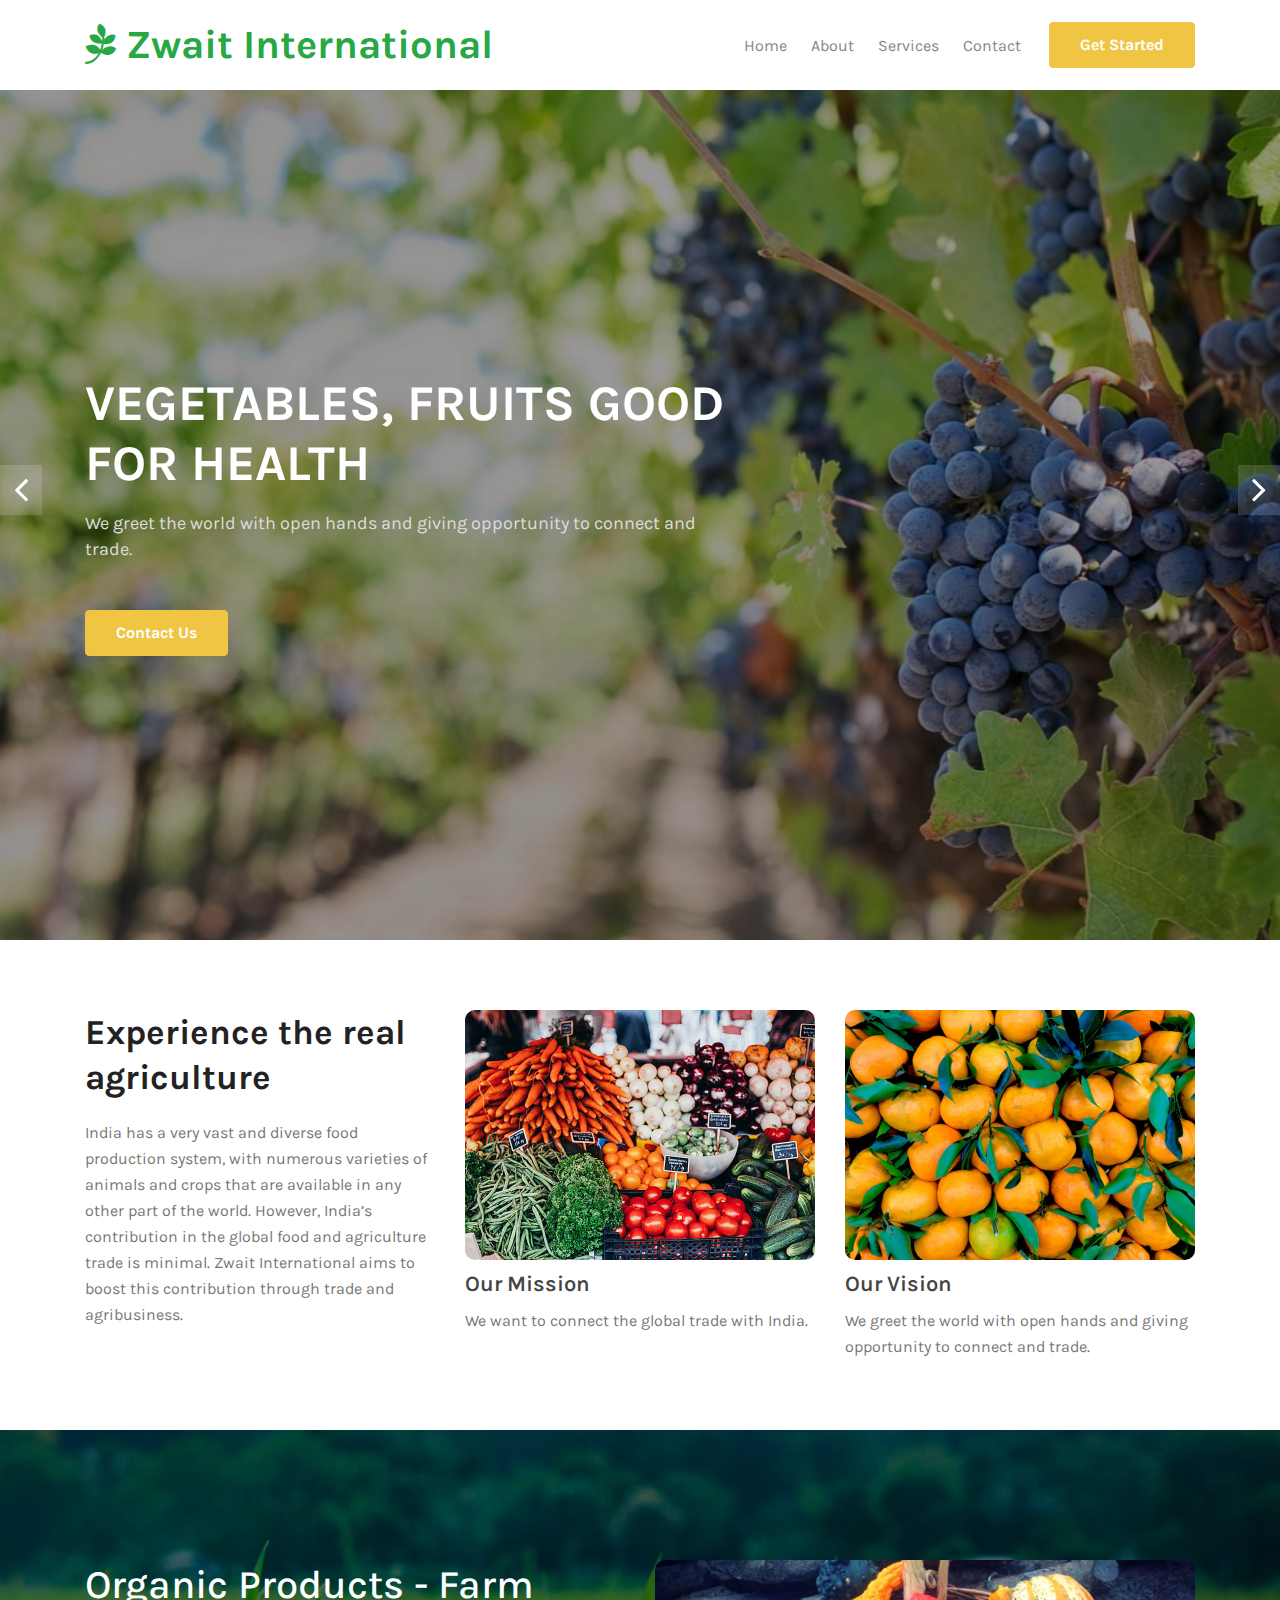
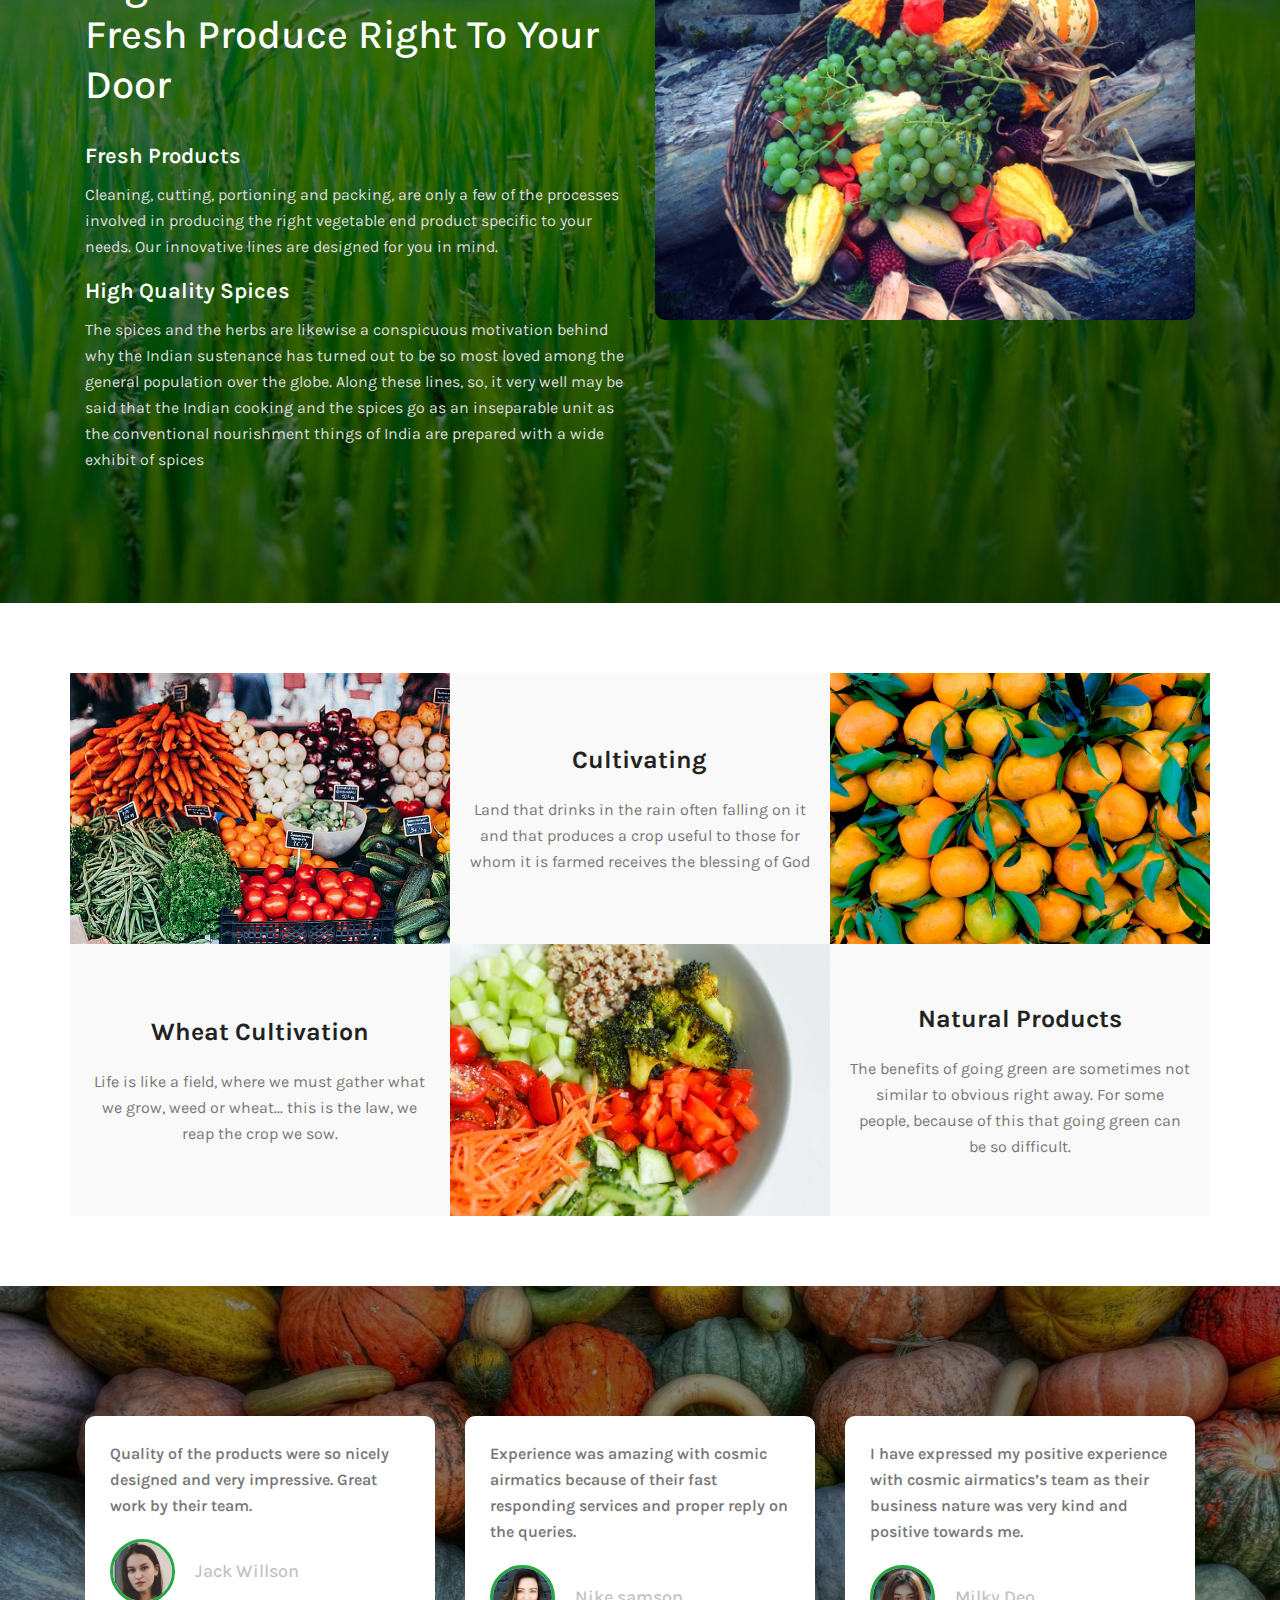
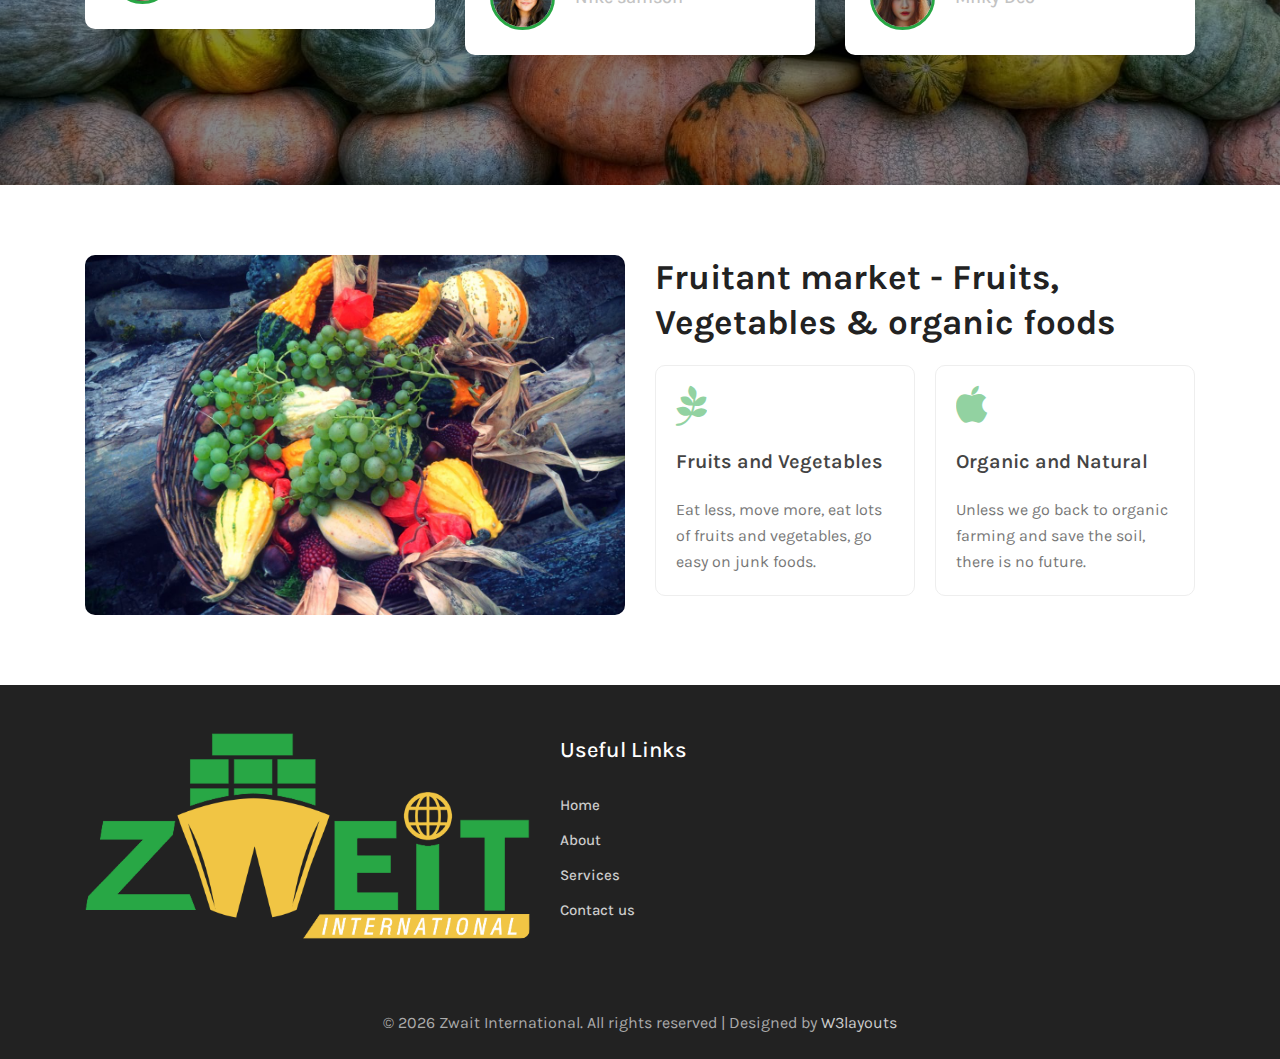
==== index.html @ 6b99e537 "First Project Setup" ====
<!--
   Author: W3layouts
   Author URL: http://w3layouts.com
-->
<!doctype html>
<html lang="en">
  <head>
    <!-- Required meta tags -->
    <meta charset="utf-8">
    <meta name="viewport" content="width=device-width, initial-scale=1, shrink-to-fit=no">

    <title>Zwait International</title>

    <!-- Template CSS -->
    <link rel="stylesheet" href="assets/css/style-starter.css">
    <link href="https://fonts.googleapis.com/css?family=Karla:400,700&display=swap" rel="stylesheet">
    <link href="https://fonts.googleapis.com/css?family=Karla&display=swap" rel="stylesheet">
  </head>
  <body id="home">

<section class=" w3l-header-4 header-sticky">
    <header class="absolute-top">
        <div class="container">
        <nav class="navbar navbar-expand-lg navbar-light">
            <h1><a class="navbar-brand" href="index.html"> <span class="fa fa-pagelines" aria-hidden="true"></span>
            Zwait International
            </a></h1>
            <button class="navbar-toggler bg-gradient collapsed" type="button" data-toggle="collapse"
                data-target="#navbarNav" aria-controls="navbarNav" aria-expanded="false"
                aria-label="Toggle navigation">
                <span class="fa icon-expand fa-bars"></span>
				<span class="fa icon-close fa-times"></span>
            </button>
      
            <div class="collapse navbar-collapse" id="navbarNav">
                <ul class="navbar-nav  ml-auto">
                    <li class="nav-item">
                        <a class="nav-link" href="index.html">Home <span class="sr-only">(current)</span></a>
                    </li>
                    <li class="nav-item">
                        <a class="nav-link" href="about.html">About</a>
                    </li> 
                    <li class="nav-item">
                        <a class="nav-link" href="services.html">Services</a>
                    </li> 
                    <li class="nav-item">
                        <a class="nav-link" href="contact.html">Contact</a>
                    </li>
                </ul>
                <a href="#" class="ml-lg-3 mt-lg-0 mt-3 book btn btn-style">Get started</a>
            </div>
        </div>

        </nav>
    </div>
      </header>
</section>

<script src="assets/js/jquery-3.3.1.min.js"></script> <!-- Common jquery plugin -->
<!--bootstrap working-->
<script src="assets/js/bootstrap.min.js"></script>
<!-- //bootstrap working-->
<!-- disable body scroll which navbar is in active -->
<script>
$(function () {
  $('.navbar-toggler').click(function () {
    $('body').toggleClass('noscroll');
  })
});
</script>
<!-- disable body scroll which navbar is in active -->

<section class="w3l-main-slider" id="home">
  <!-- main-slider -->
  <div class="companies20-content">
    
    <div class="owl-one owl-carousel owl-theme">
      <div class="item">
        <li>
          <div class="slider-info banner-view bg bg2" data-selector=".bg.bg2">
            <div class="banner-info">
              <div class="container">
                <div class="banner-info-bg mr-auto">
                  <h5>Vegetables, Fruits Good For Health</h5>
                  <p>We greet the world with open hands and giving opportunity to connect and trade.</p>
                  <a class="btn btn-theme2 mt-md-5 mt-4" href="contact.html"> Contact Us</a>
                </div>
              </div>
            </div>
          </div>
        </li>
      </div>
      <div class="item">
        <li>
          <div class="slider-info  banner-view banner-top1 bg bg2" data-selector=".bg.bg2">
            <div class="banner-info">
              <div class="container">
                <div class="banner-info-bg mr-auto">
                  <h5>Vegetables and Fruits Good For Health</h5>
                  <p>We greet the world with open hands and giving opportunity to connect and trade.</p>
                   <a class="btn btn-theme2 mt-md-5 mt-4" href="contact.html"> Contact Us</a>
                </div>
              </div>
            </div>
          </div>
        </li>
      </div>
    </div>
  </div>
  <script src="assets/js/owl.carousel.js"></script>
  <!-- script for -->
  <script>
    $(document).ready(function () {
      $('.owl-one').owlCarousel({
        loop: true,
        margin: 0,
        nav: false,
        responsiveClass: true,
        autoplay: false,
        autoplayTimeout: 5000,
        autoplaySpeed: 1000,
        autoplayHoverPause: false,
        responsive: {
          0: {
            items: 1,
            nav: false
          },
          480: {
            items: 1,
            nav: false
          },
          667: {
            items: 1,
            nav: true
          },
          1000: {
            items: 1,
            nav: true
          }
        }
      })
    })
  </script>
  <!-- //script -->
  <!-- /main-slider -->
</section> 

<section class="w3l-covers-18">
        <div class="covers-main editContent">
            <div class="container">
                <div class="gallery-image row">
                  <div class="column color-2 editContentc col-lg-4 ">
                    <div>
                    <h4 class=" editContent">Experience the real agriculture</h4>
                    <p class="para editContent">
                      India has a very vast and diverse food production system, with numerous varieties of animals and crops that are available in any other part of the world. However, India’s contribution in the global food and agriculture trade is minimal. Zwait International aims to boost this contribution through trade and agribusiness.

                      <!-- Zweit international llp was established in 2019 since then we have been engaged in international trade. We are specialized in a wide range of products with good quality, including Agra, spices, jaggery, confectionery and others. We always trade with compassion and humility.<span id="dots">...</span><span id="more">The key point for better trade is good communication and customer satisfaction which is our most important priority. Having connected to the customer 24/7 is one of the most prominent quality of swift international. 
We ensure our quality and integrity of our products through constant monitoring. We trade with only genuine quality products because we want our client to be happy and we treat our clients as family. We will consider our triumph when our client to be contented. We ensure customer focus services to establish long term relationship with clients which will benefit both the countries.</p>
                    <a onclick="myFunction()" id="myBtn" class="action-button btn mt-3">Read more</a> -->

                  </div>
            </div>
                
                  <div class="img-box col-lg-4 col-md-6">
                    <img src="assets/images/5.jpg" alt="product" class="img-responsive ">
                    <h5 class="my-2"><a href="about.html">Our Mission</a></h5>
                    <p class="para">We want to connect the global trade with India.</p>
                  </div>
                  <div class="img-box col-lg-4 col-md-6">
                    <img src="assets/images/6.jpg" alt="product" class="img-responsive ">
                    <h5 class="my-2"><a href="about.html">Our Vision</a></h5>
                    <p class="para">We greet the world with open hands and giving opportunity to connect and trade.</p>
                    </div>
                  </div>
                </div>
            </div>
        </div>
    </section>
<section class="w3l-teams-15">
	<div class="team-single-main editContent">
		<div class="container">
		<div  class="row">
				<div class="column2 image-text col-xl-6">
					<h3 class="team-head editContent">Organic Products - Farm Fresh Produce Right To Your Door</h3>
					<div class="team-two">
					<div class="nature-row">
						<h5><a href="#page">
							Fresh Products</a></h5>
					<p class="para editContent text ">
						Cleaning, cutting, portioning and packing, are only a few of the processes involved in producing the right vegetable end product specific to your needs. Our innovative lines are designed for you in mind.</p>
					</div>
					<div class="nature-row">
						<h5><a href="#page">
							High Quality Spices</a></h5>
					<p class="para editContent text ">
						The spices and the herbs are likewise a conspicuous motivation behind why the Indian sustenance has turned out to be so most loved among the general population over the globe. Along these lines, so, it very well may be said that the Indian cooking and the spices go as an inseparable unit as the conventional nourishment things of India are prepared with a wide exhibit of spices</p>
					</div>
				</div>
				</div>
			<div class="column2 image-text col-xl-6">
				<img src="assets/images/b1.jpg" alt="product" class="img-responsive ">
			</div>
		</div>
		</div>
		</div>
	</div>
</section>
<section class="w3l-call-to-action_9">
    <div class="call-w3 editContent">
        <div class="container">
            <div class="grids">
                    <div class="grids-content row text-center">

                        <div class="column col-lg-4 col-md-6 col-sm-6 back-image editContent p-sm-0">
                            <img src="assets/images/5.jpg" alt="product" class="img-responsive rounded-0">
                        </div>
                        
                        <div class="column col-lg-4 col-md-6 col-sm-6 color-2 editContent">
                            <div>
                            <h4><a href="about.html" class=" editContent">Cultivating</a></h4>
                            <p class="para editContent">Land that drinks in the rain often falling on it and that produces a crop useful to those for whom it is farmed receives the blessing of God</p>
                            
                        </div>
                    </div>
                        <div class="column col-lg-4 col-md-6 col-sm-6 back-image2 editContent p-sm-0">
                            <img src="assets/images/6.jpg" alt="product" class="img-responsive rounded-0 ">
                          </div>
                          
                        <div class="column col-lg-4 col-md-6 col-sm-6 color-2 editContent">
                            <div>
                            <h4><a href="about.html" class=" editContent">Wheat Cultivation</a></h4>
                            <p class="para editContent">Life is like a field, where we must gather what we grow, weed or wheat... this is the law, we reap the crop we sow.</p>
                            
                        </div>
                    </div>
                        <div class="column col-lg-4 col-md-6 col-sm-6 back-image editContent p-sm-0">
                            <img src="assets/images/7.jpg" alt="product" class="img-responsive rounded-0">
                        </div>
                        <div class="column col-lg-4 col-md-6 col-sm-6 color-2 editContent">
                            <div>
                            <h4><a href="about.html" class=" editContent">Natural Products</a></h4>
                            <p class="para editContent">The benefits of going green are sometimes not similar to obvious right away. For some people, because of this that going green can be so difficult.</p>
           
                        </div>
                    </div>
                    </div>
                </div>
        </div>
    </div>
</section>
<section class="w3l-clients" id="client">
    <div class="main-w3">
        <div class="container">
            <!-- main-slider -->
            <div class="main-slider row">
          
                            <div class="slider-info col-lg-4 col-md-6">
                                <div class="d-grid hh14-text">
                                    <div class="hh14-info">
                                      
                                        <p class="para">Quality of the products were so nicely designed and very impressive. Great work by their team.</p>
                                            <div class="client-name">
                                            <img src="assets/images/c1.jpg" alt="product" class="img-responsive ">
                                      <h5>Jack Willson</h5>
                                    </div>
                                    </div>

                                </div>
                            </div>
                    
                            <div class="slider-info col-lg-4 col-md-6">
                                <div class="d-grid hh14-text">
                                    <div class="hh14-info">
                                        
                                        <p class="para">Experience was amazing with cosmic airmatics because of their fast responding services and proper reply on the queries.</p>
                                            <div class="client-name">
                                            <img src="assets/images/c2.jpg" alt="product" class="img-responsive ">
                                            <h5>Nike samson</h5>
                                    </div>
                                </div>
                                </div>
                            </div>
                     
                            <div class="slider-info col-lg-4 col-md-6">
                                <div class="d-grid hh14-text">
                                    <div class="hh14-info">
                                     
                                        <p class="para">I have expressed my positive experience with cosmic airmatics’s team as their business nature was very kind and positive towards me.</p>
                                            <div class="client-name">
                                            <img src="assets/images/c3.jpg" alt="product" class="img-responsive ">
                                            <h5>Milky Deo</h5>
                                    </div>
                                </div>
                                </div>
                            </div>
                        
            </div>
            <!-- /main-slider -->
        </div>
    </div>
</section>

<section class="w3l-specification-6">
    <div class="specification-layout editContent">
        <div class="container">
            <div class=" row">
                <div class="col-xl-6 back-image">
                    <img src="assets/images/b1.jpg" alt="product" class="img-responsive ">
                </div>
                <div class="col-xl-6 about-right-faq align-self">
                    <h3 class="title-big"><a href="about.html">Fruitant market - Fruits, Vegetables & organic foods</a></h3>
                    <div class="call-grids-w3 d-grid">
                        <div class="grids-1 grids-effect">
                            <a href="#more"><span class="fa fa-pagelines"></span></a>
                            <h4><a href="#feature" class="title-head">Fruits and Vegetables</a></h4>
                            <p class="para">Eat less, move more, eat lots of fruits and vegetables, go easy on junk foods.</p>
                           
                        </div>
                        <div class="grids-1 grids-effect-2">
                            <a href="#more"><span class="fa fa-apple"></span></a>
                            <h4><a href="#feature" class="title-head">Organic and Natural</a></h4>
                            <p class="para">Unless we go back to organic farming and save the soil, there is no future.</p>
                           
                        </div>
                    </div>
        </div>
</section>
<section class="w3l-footer-29-main">
  <div class="footer-29 py-5">
    <div class="container">
    <div class="row footer-top-29">
      <div class="col-lg-5 col-md-5 col-sm-6 footer-list-29 footer-1">
      <div class="left-side">
                <img src="assets/images/LOGO.png" class="img-fluid" alt="">
        <!-- <h2><a href="index.html" class="footer-logo">Zwait International</a></h2> -->
        <!-- <p class="para">Lorem ipsum, dolor sit amet consectetur adipisicing elit. Saepe qui repellat nam vero consectetur dicta eos suscipit. Numquam at minus architecto asperiores cupiditate. At molestias laborum voluptatibus numquam aperiam in.</p> -->
      </div>
      </div>
      <div class="col-lg-3 col-md-3 col-sm-6 footer-list-29 footer-2 ">
  
      <ul>
        <h6 class="footer-title-29">Useful Links</h6>
        <li><a href="index.html">Home</a></li>
        <li><a href="about.html">About</a></li>
        <li><a href="services.html">Services</a></li>
        <li><a href="contact.html">Contact us</a></li>
      </ul>
      </div>
      <!-- <div class="col-lg-4 col-md-4 col-sm-6 footer-list-29 footer-3">
        <h6 class="footer-title-29">Latest from blog</h6>
        <div class="footer-post mb-3">
        <a href="#page"> 
          <img src="assets/images/f1.jpg" class="img-responsive" alt=""></a>
          <div>
        <a href="#page">How to Eat Organic Foods</a>
        <p class="small"><span class="fa fa-clock-o"></span> March 9, 2020</p>
      </div>
        </div>
        <div class="footer-post">
        <a href="#page"> 
          <img src="assets/images/f2.jpg" class="img-responsive" alt="">
        </a>
          <div>
        <a href="#page">How to Eat Organic Foods</a>
        <p class="small"><span class="fa fa-clock-o"></span> March 9, 2020</p>
        </div>
      </div>
      </div> -->
    </div>
  </div>
  </section>
  <section class="w3l-footer-29-main w3l-copyright">
	<div class="container">
	  <div class=" bottom-copies text-center">
		<p class="copy-footer-29">© <script>document.write( new Date().getUTCFullYear() );</script> Zwait International. All rights reserved | Designed by <a href="https://w3layouts.com">W3layouts</a></p>
	  </div>
	</div>
  </section>
<!-- move top -->
<button onclick="topFunction()" id="movetop" title="Go to top">
	<span class="fa fa-long-arrow-up"></span>
</button>
<script>
	// When the user scrolls down 20px from the top of the document, show the button
	window.onscroll = function () {
		scrollFunction()
	};

	function scrollFunction() {
		if (document.body.scrollTop > 20 || document.documentElement.scrollTop > 20) {
			document.getElementById("movetop").style.display = "block";
		} else {
			document.getElementById("movetop").style.display = "none";
		}
	}

	// When the user clicks on the button, scroll to the top of the document
	function topFunction() {
		document.body.scrollTop = 0;
		document.documentElement.scrollTop = 0;
	}

  function myFunction() {
  var dots = document.getElementById("dots");
  var moreText = document.getElementById("more");
  var btnText = document.getElementById("myBtn");

  if (dots.style.display === "none") {
    dots.style.display = "inline";
    btnText.innerHTML = "Read more";
    moreText.style.display = "none";
  } else {
    dots.style.display = "none";
    btnText.innerHTML = "Read less";
    moreText.style.display = "inline";
  }
}
</script>
<!-- /move top -->
</body>

</html>
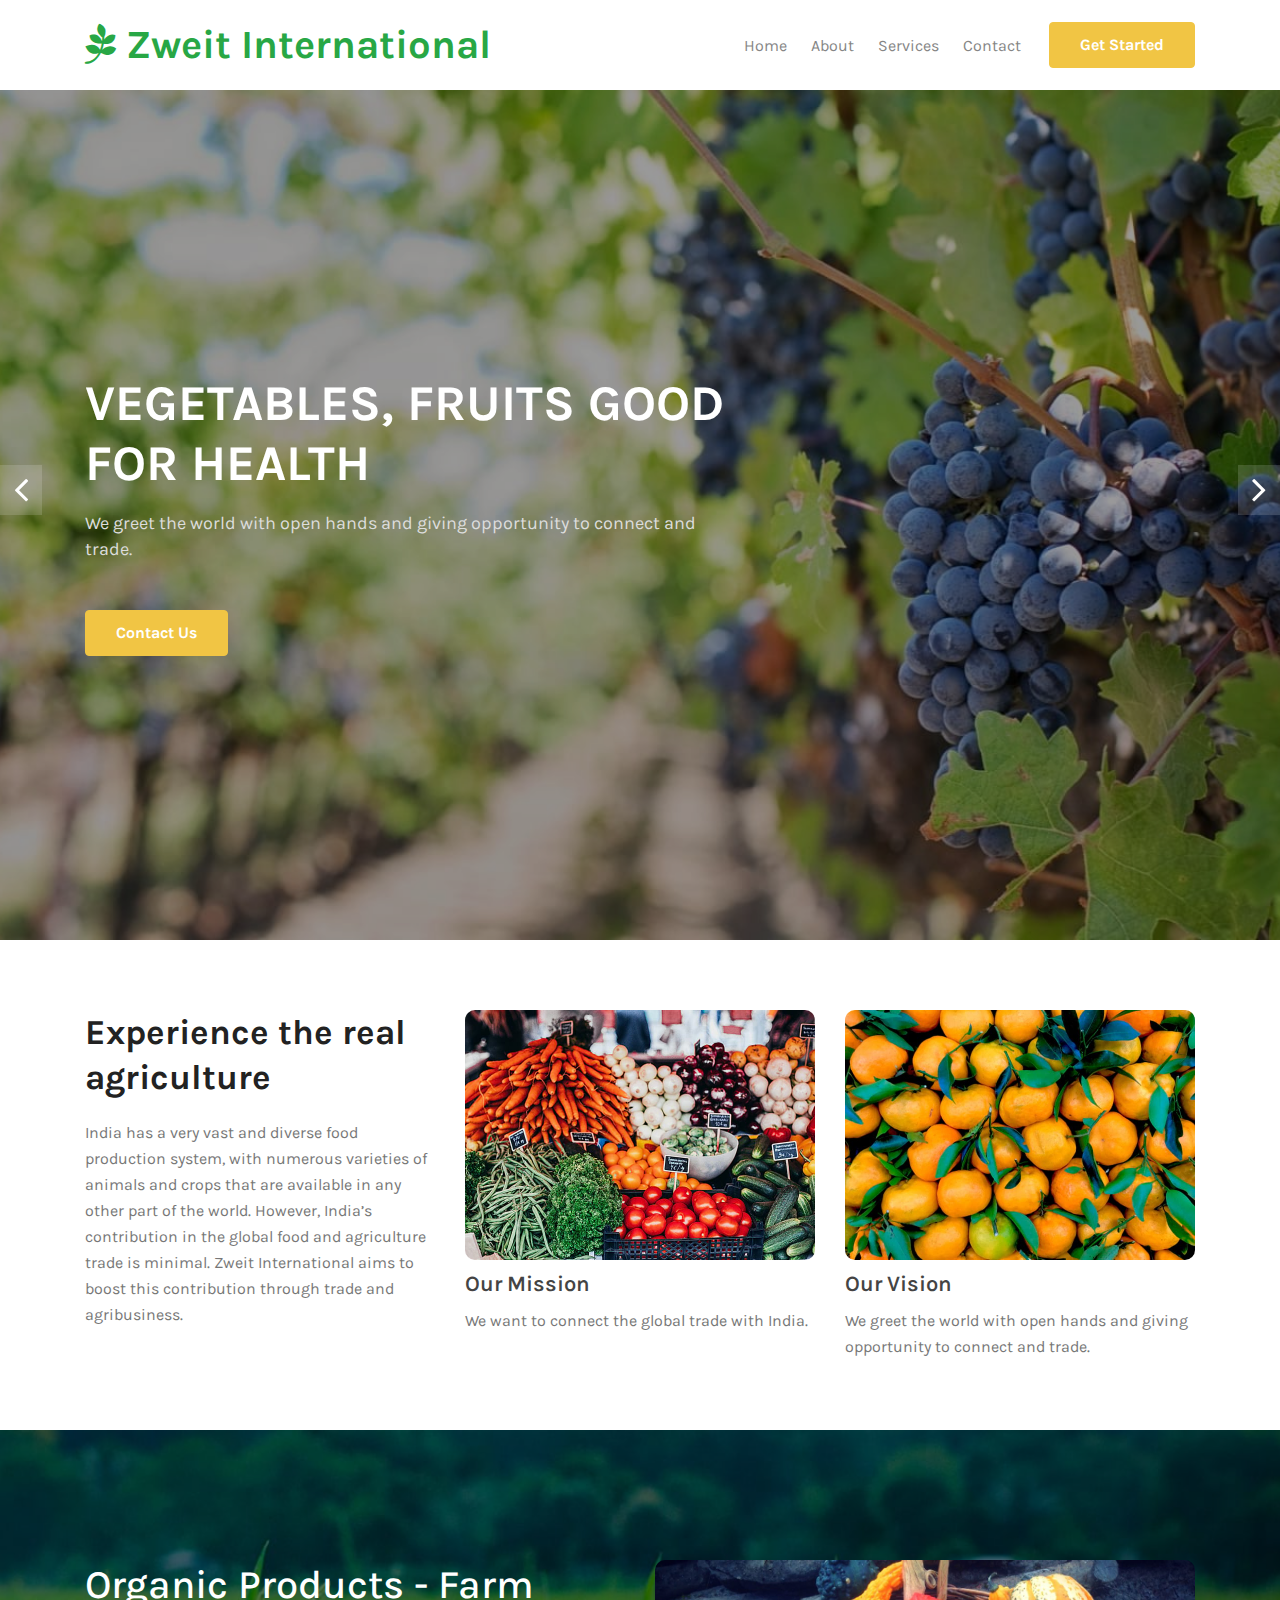
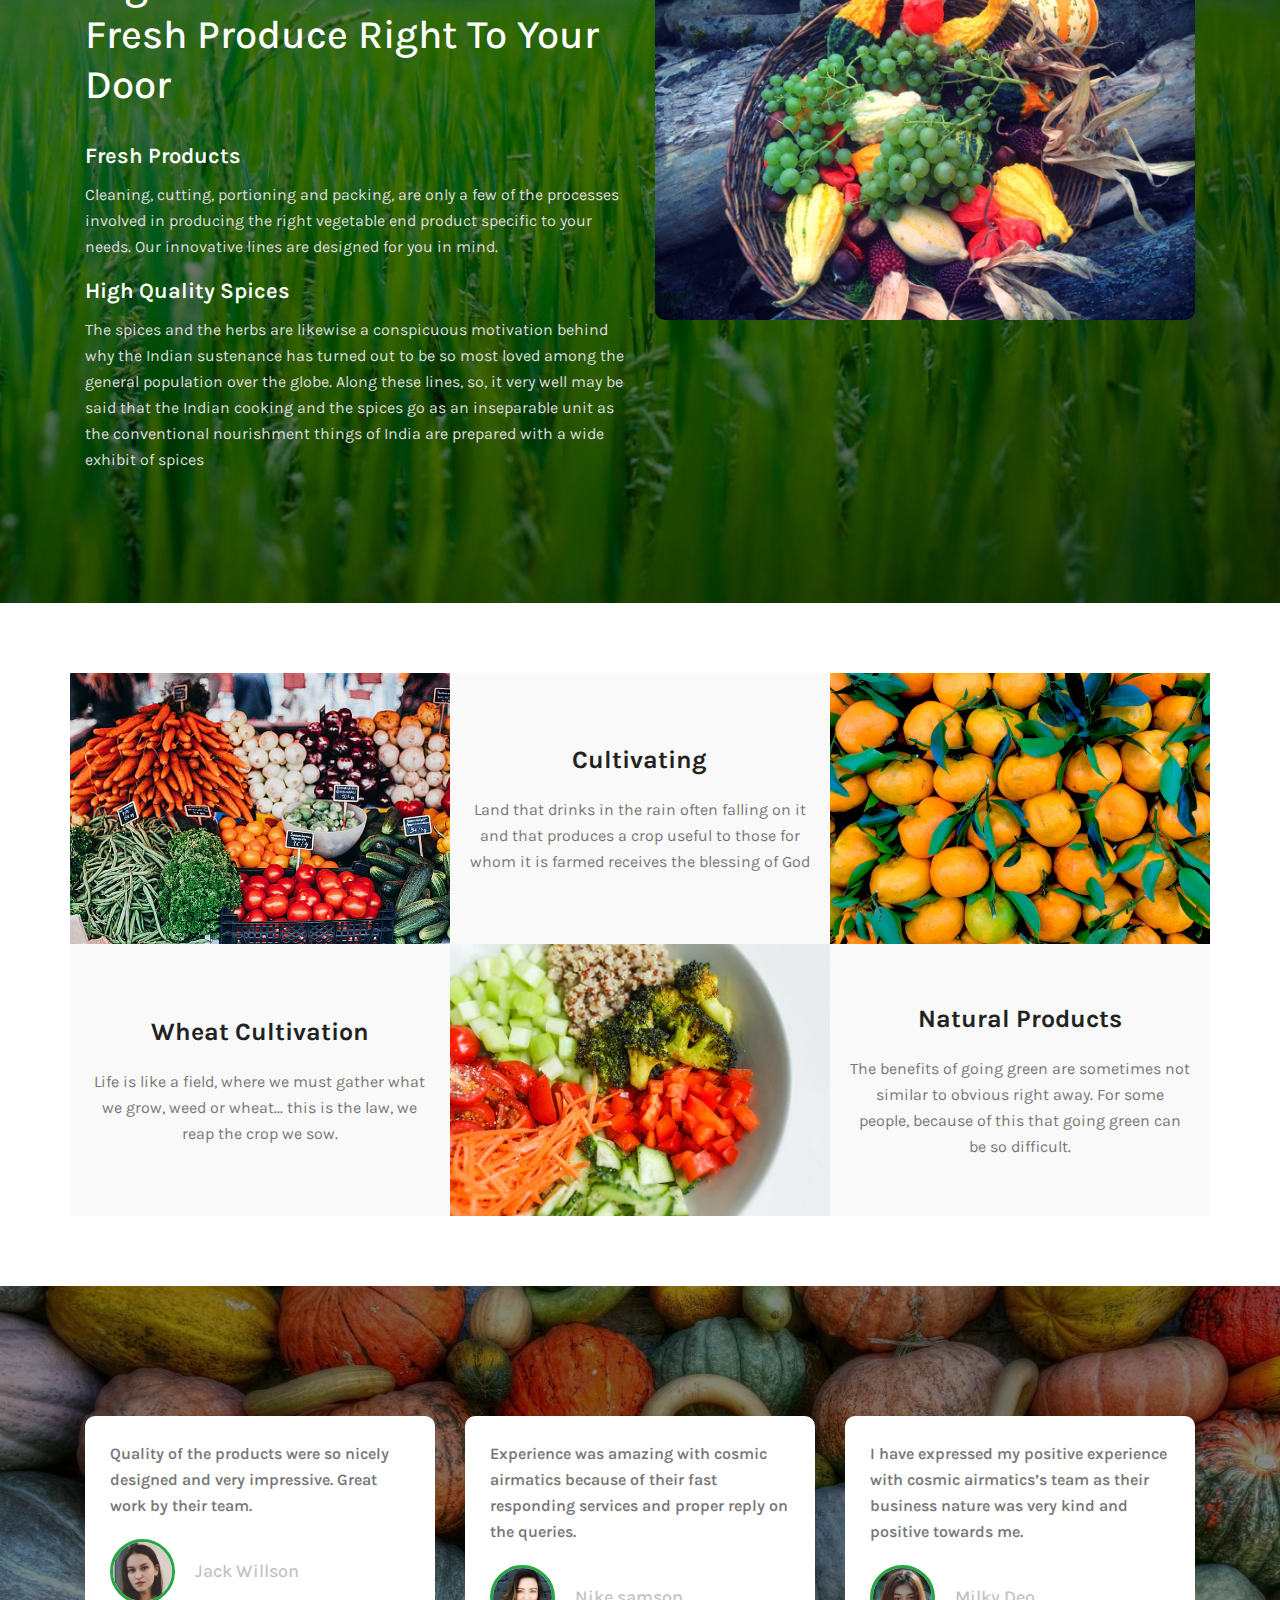
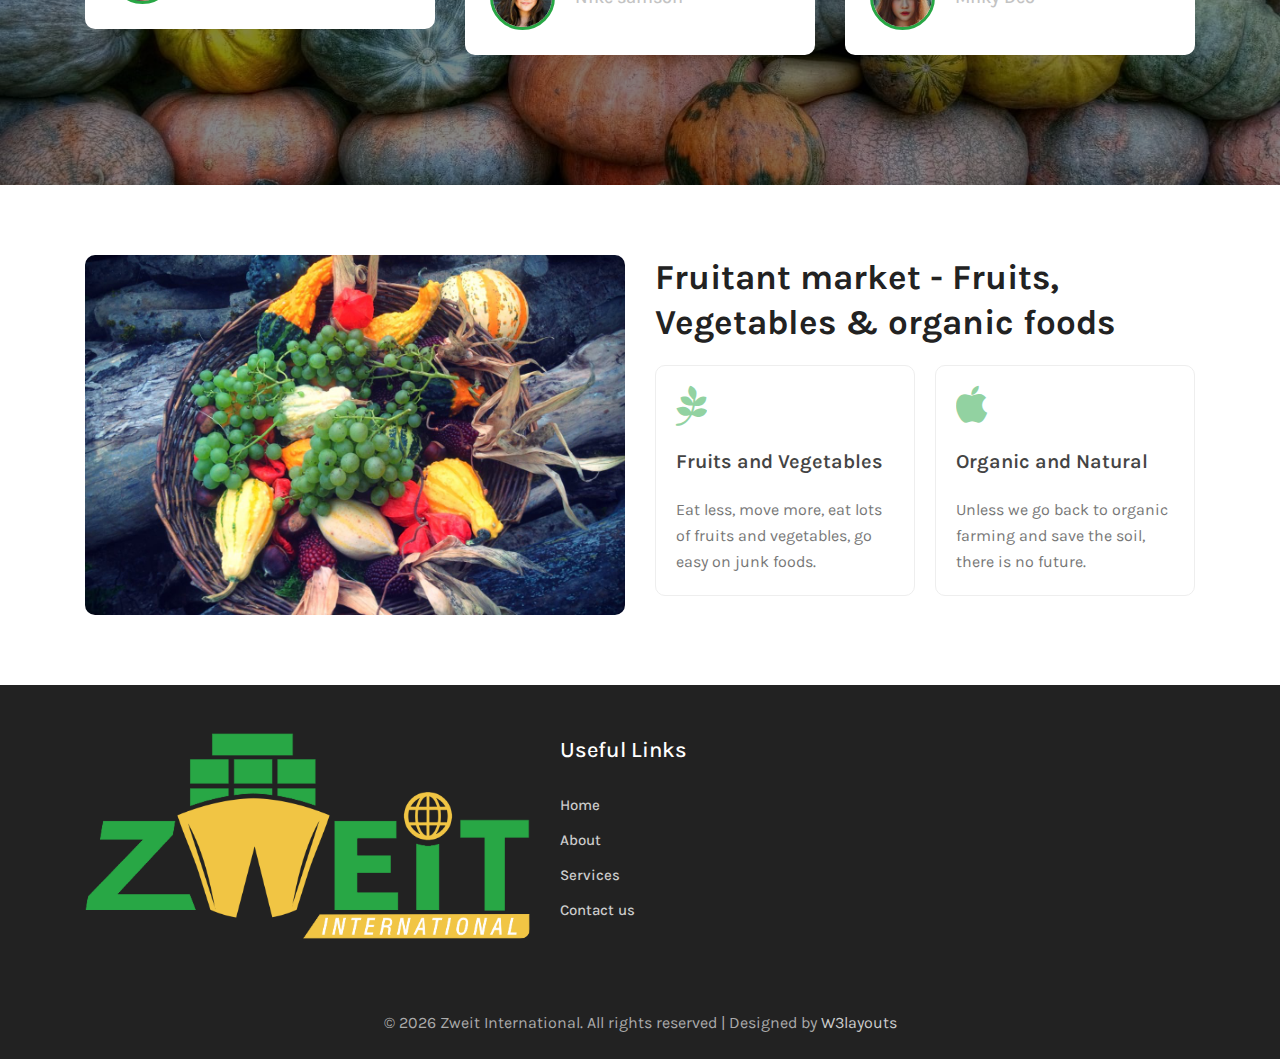
==== commit b3c93cb6: "second" ====
--- a/index.html
+++ b/index.html
@@ -10,7 +10,7 @@
     <meta charset="utf-8">
     <meta name="viewport" content="width=device-width, initial-scale=1, shrink-to-fit=no">
 
-    <title>Zwait International</title>
+    <title>Zweit International</title>
 
     <!-- Template CSS -->
     <link rel="stylesheet" href="assets/css/style-starter.css">
@@ -24,7 +24,7 @@
         <div class="container">
         <nav class="navbar navbar-expand-lg navbar-light">
             <h1><a class="navbar-brand" href="index.html"> <span class="fa fa-pagelines" aria-hidden="true"></span>
-            Zwait International
+            Zweit International
             </a></h1>
             <button class="navbar-toggler bg-gradient collapsed" type="button" data-toggle="collapse"
                 data-target="#navbarNav" aria-controls="navbarNav" aria-expanded="false"
@@ -154,7 +154,7 @@
                     <div>
                     <h4 class=" editContent">Experience the real agriculture</h4>
                     <p class="para editContent">
-                      India has a very vast and diverse food production system, with numerous varieties of animals and crops that are available in any other part of the world. However, India’s contribution in the global food and agriculture trade is minimal. Zwait International aims to boost this contribution through trade and agribusiness.
+                      India has a very vast and diverse food production system, with numerous varieties of animals and crops that are available in any other part of the world. However, India’s contribution in the global food and agriculture trade is minimal. Zweit International aims to boost this contribution through trade and agribusiness.
 
                       <!-- Zweit international llp was established in 2019 since then we have been engaged in international trade. We are specialized in a wide range of products with good quality, including Agra, spices, jaggery, confectionery and others. We always trade with compassion and humility.<span id="dots">...</span><span id="more">The key point for better trade is good communication and customer satisfaction which is our most important priority. Having connected to the customer 24/7 is one of the most prominent quality of swift international. 
 We ensure our quality and integrity of our products through constant monitoring. We trade with only genuine quality products because we want our client to be happy and we treat our clients as family. We will consider our triumph when our client to be contented. We ensure customer focus services to establish long term relationship with clients which will benefit both the countries.</p>
@@ -334,7 +334,7 @@
       <div class="col-lg-5 col-md-5 col-sm-6 footer-list-29 footer-1">
       <div class="left-side">
                 <img src="assets/images/LOGO.png" class="img-fluid" alt="">
-        <!-- <h2><a href="index.html" class="footer-logo">Zwait International</a></h2> -->
+        <!-- <h2><a href="index.html" class="footer-logo">Zweit International</a></h2> -->
         <!-- <p class="para">Lorem ipsum, dolor sit amet consectetur adipisicing elit. Saepe qui repellat nam vero consectetur dicta eos suscipit. Numquam at minus architecto asperiores cupiditate. At molestias laborum voluptatibus numquam aperiam in.</p> -->
       </div>
       </div>
@@ -374,7 +374,7 @@
   <section class="w3l-footer-29-main w3l-copyright">
 	<div class="container">
 	  <div class=" bottom-copies text-center">
-		<p class="copy-footer-29">© <script>document.write( new Date().getUTCFullYear() );</script> Zwait International. All rights reserved | Designed by <a href="https://w3layouts.com">W3layouts</a></p>
+		<p class="copy-footer-29">© <script>document.write( new Date().getUTCFullYear() );</script> Zweit International. All rights reserved | Designed by <a href="https://w3layouts.com">W3layouts</a></p>
 	  </div>
 	</div>
   </section>
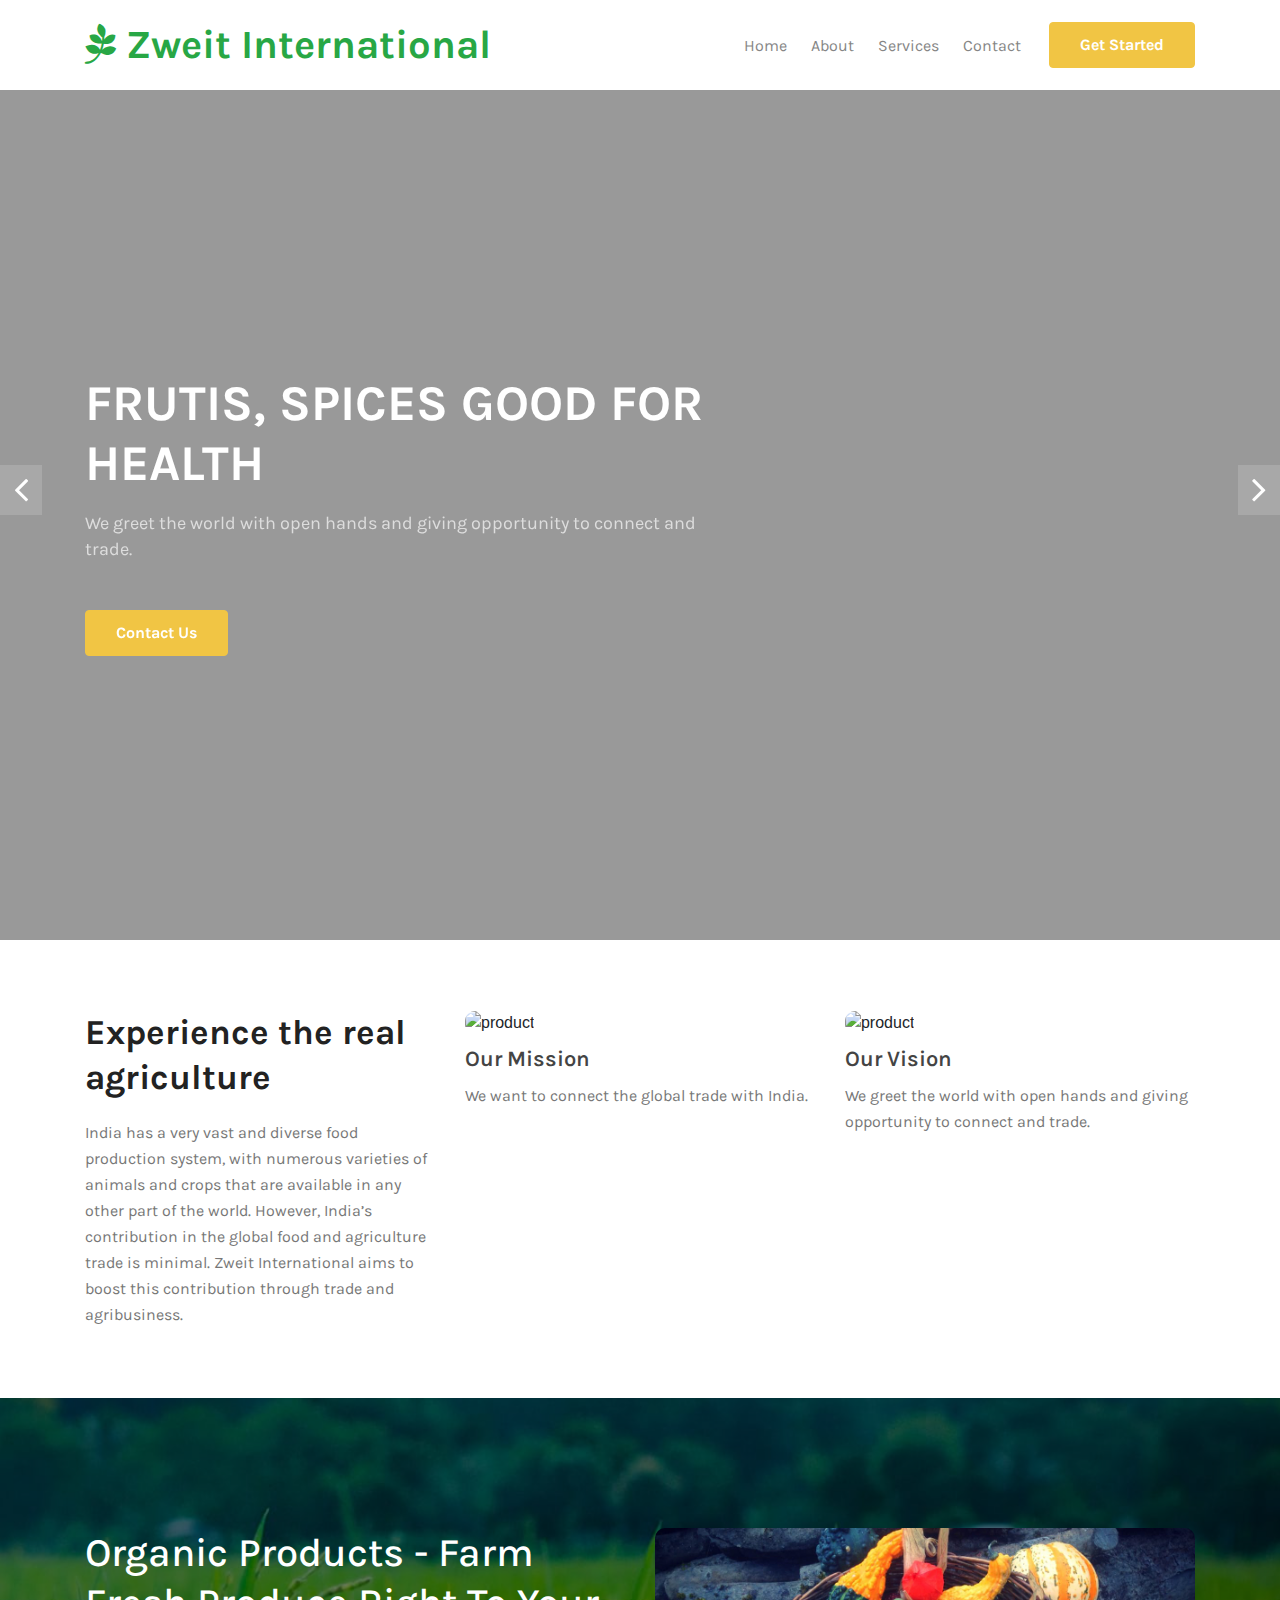
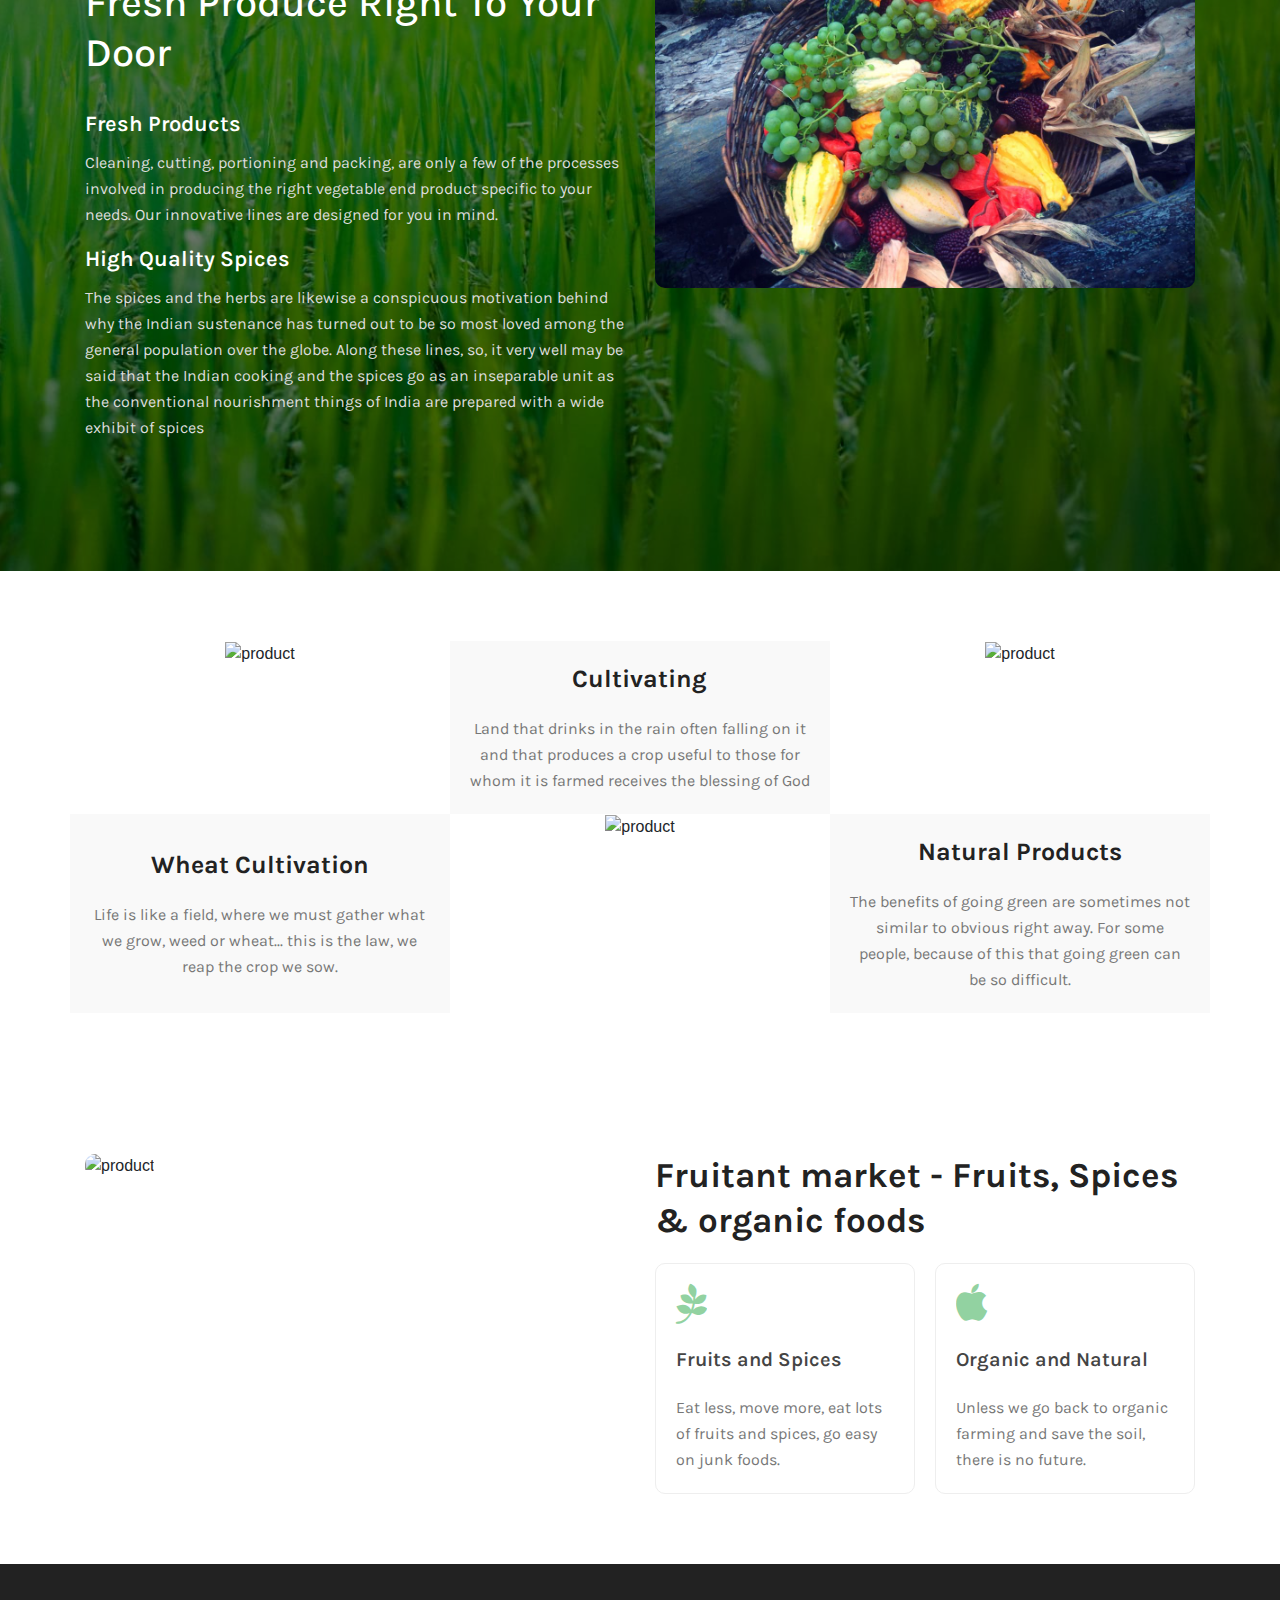
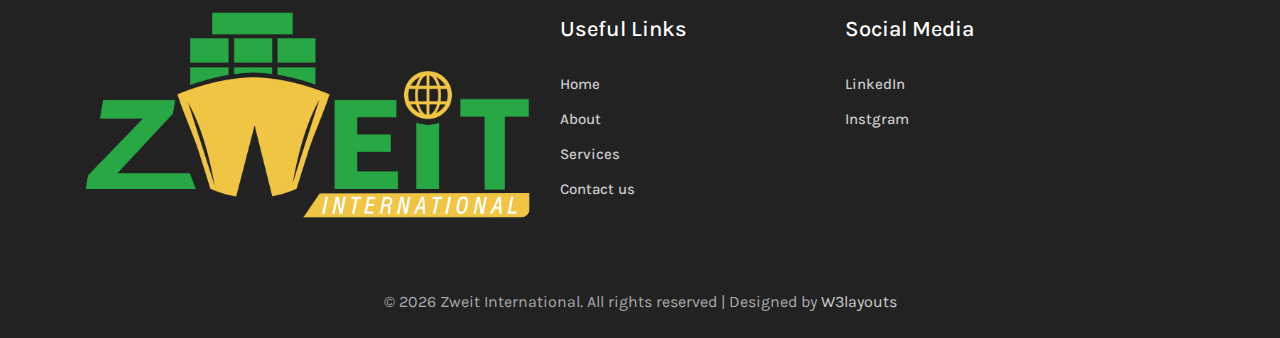
==== commit 3c2969cb: "major services changes" ====
--- a/index.html
+++ b/index.html
@@ -82,7 +82,7 @@
             <div class="banner-info">
               <div class="container">
                 <div class="banner-info-bg mr-auto">
-                  <h5>Vegetables, Fruits Good For Health</h5>
+                  <h5>Frutis, Spices Good For Health</h5>
                   <p>We greet the world with open hands and giving opportunity to connect and trade.</p>
                   <a class="btn btn-theme2 mt-md-5 mt-4" href="contact.html"> Contact Us</a>
                 </div>
@@ -97,7 +97,7 @@
             <div class="banner-info">
               <div class="container">
                 <div class="banner-info-bg mr-auto">
-                  <h5>Vegetables and Fruits Good For Health</h5>
+                  <h5>Frutis, Spices Good For Health</h5>
                   <p>We greet the world with open hands and giving opportunity to connect and trade.</p>
                    <a class="btn btn-theme2 mt-md-5 mt-4" href="contact.html"> Contact Us</a>
                 </div>
@@ -164,12 +164,12 @@
             </div>
                 
                   <div class="img-box col-lg-4 col-md-6">
-                    <img src="assets/images/5.jpg" alt="product" class="img-responsive ">
+                    <img src="assets/images/index-1.jpg" alt="product" class="img-responsive ">
                     <h5 class="my-2"><a href="about.html">Our Mission</a></h5>
                     <p class="para">We want to connect the global trade with India.</p>
                   </div>
                   <div class="img-box col-lg-4 col-md-6">
-                    <img src="assets/images/6.jpg" alt="product" class="img-responsive ">
+                    <img src="assets/images/index-2.jpg" alt="product" class="img-responsive ">
                     <h5 class="my-2"><a href="about.html">Our Vision</a></h5>
                     <p class="para">We greet the world with open hands and giving opportunity to connect and trade.</p>
                     </div>
@@ -214,7 +214,7 @@
                     <div class="grids-content row text-center">
 
                         <div class="column col-lg-4 col-md-6 col-sm-6 back-image editContent p-sm-0">
-                            <img src="assets/images/5.jpg" alt="product" class="img-responsive rounded-0">
+                            <img src="assets/images/index-1-1.jpg" alt="product" class="img-responsive rounded-0">
                         </div>
                         
                         <div class="column col-lg-4 col-md-6 col-sm-6 color-2 editContent">
@@ -225,7 +225,7 @@
                         </div>
                     </div>
                         <div class="column col-lg-4 col-md-6 col-sm-6 back-image2 editContent p-sm-0">
-                            <img src="assets/images/6.jpg" alt="product" class="img-responsive rounded-0 ">
+                            <img src="assets/images/index-3-3.jpg" alt="product" class="img-responsive rounded-0 ">
                           </div>
                           
                         <div class="column col-lg-4 col-md-6 col-sm-6 color-2 editContent">
@@ -236,7 +236,7 @@
                         </div>
                     </div>
                         <div class="column col-lg-4 col-md-6 col-sm-6 back-image editContent p-sm-0">
-                            <img src="assets/images/7.jpg" alt="product" class="img-responsive rounded-0">
+                            <img src="assets/images/index-3-3-3.jpg" alt="product" class="img-responsive rounded-0">
                         </div>
                         <div class="column col-lg-4 col-md-6 col-sm-6 color-2 editContent">
                             <div>
@@ -250,10 +250,10 @@
         </div>
     </div>
 </section>
-<section class="w3l-clients" id="client">
+<!-- <section class="w3l-clients" id="client">
     <div class="main-w3">
         <div class="container">
-            <!-- main-slider -->
+            main-slider
             <div class="main-slider row">
           
                             <div class="slider-info col-lg-4 col-md-6">
@@ -297,25 +297,25 @@
                             </div>
                         
             </div>
-            <!-- /main-slider -->
+            /main-slider
         </div>
     </div>
-</section>
+</section> -->
 
 <section class="w3l-specification-6">
     <div class="specification-layout editContent">
         <div class="container">
             <div class=" row">
                 <div class="col-xl-6 back-image">
-                    <img src="assets/images/b1.jpg" alt="product" class="img-responsive ">
+                    <img src="assets/images/index-2-2-2.jpg" alt="product" class="img-responsive ">
                 </div>
                 <div class="col-xl-6 about-right-faq align-self">
-                    <h3 class="title-big"><a href="about.html">Fruitant market - Fruits, Vegetables & organic foods</a></h3>
+                    <h3 class="title-big"><a href="about.html">Fruitant market - Fruits, Spices & organic foods</a></h3>
                     <div class="call-grids-w3 d-grid">
                         <div class="grids-1 grids-effect">
                             <a href="#more"><span class="fa fa-pagelines"></span></a>
-                            <h4><a href="#feature" class="title-head">Fruits and Vegetables</a></h4>
-                            <p class="para">Eat less, move more, eat lots of fruits and vegetables, go easy on junk foods.</p>
+                            <h4><a href="#feature" class="title-head">Fruits and Spices</a></h4>
+                            <p class="para">Eat less, move more, eat lots of fruits and spices, go easy on junk foods.</p>
                            
                         </div>
                         <div class="grids-1 grids-effect-2">
@@ -346,6 +346,14 @@
         <li><a href="about.html">About</a></li>
         <li><a href="services.html">Services</a></li>
         <li><a href="contact.html">Contact us</a></li>
+      </ul>
+      </div>
+      <div class="col-lg-3 col-md-3 col-sm-6 footer-list-29 footer-2 ">
+  
+      <ul>
+        <h6 class="footer-title-29">Social Media</h6>
+        <li><a target="_blank" href="https://www.linkedin.com/company/71424562/admin/">LinkedIn</a></li>
+        <li><a target="_blank" href="https://www.instagram.com/zweit_international/?hl=en">Instgram</a></li>
       </ul>
       </div>
       <!-- <div class="col-lg-4 col-md-4 col-sm-6 footer-list-29 footer-3">
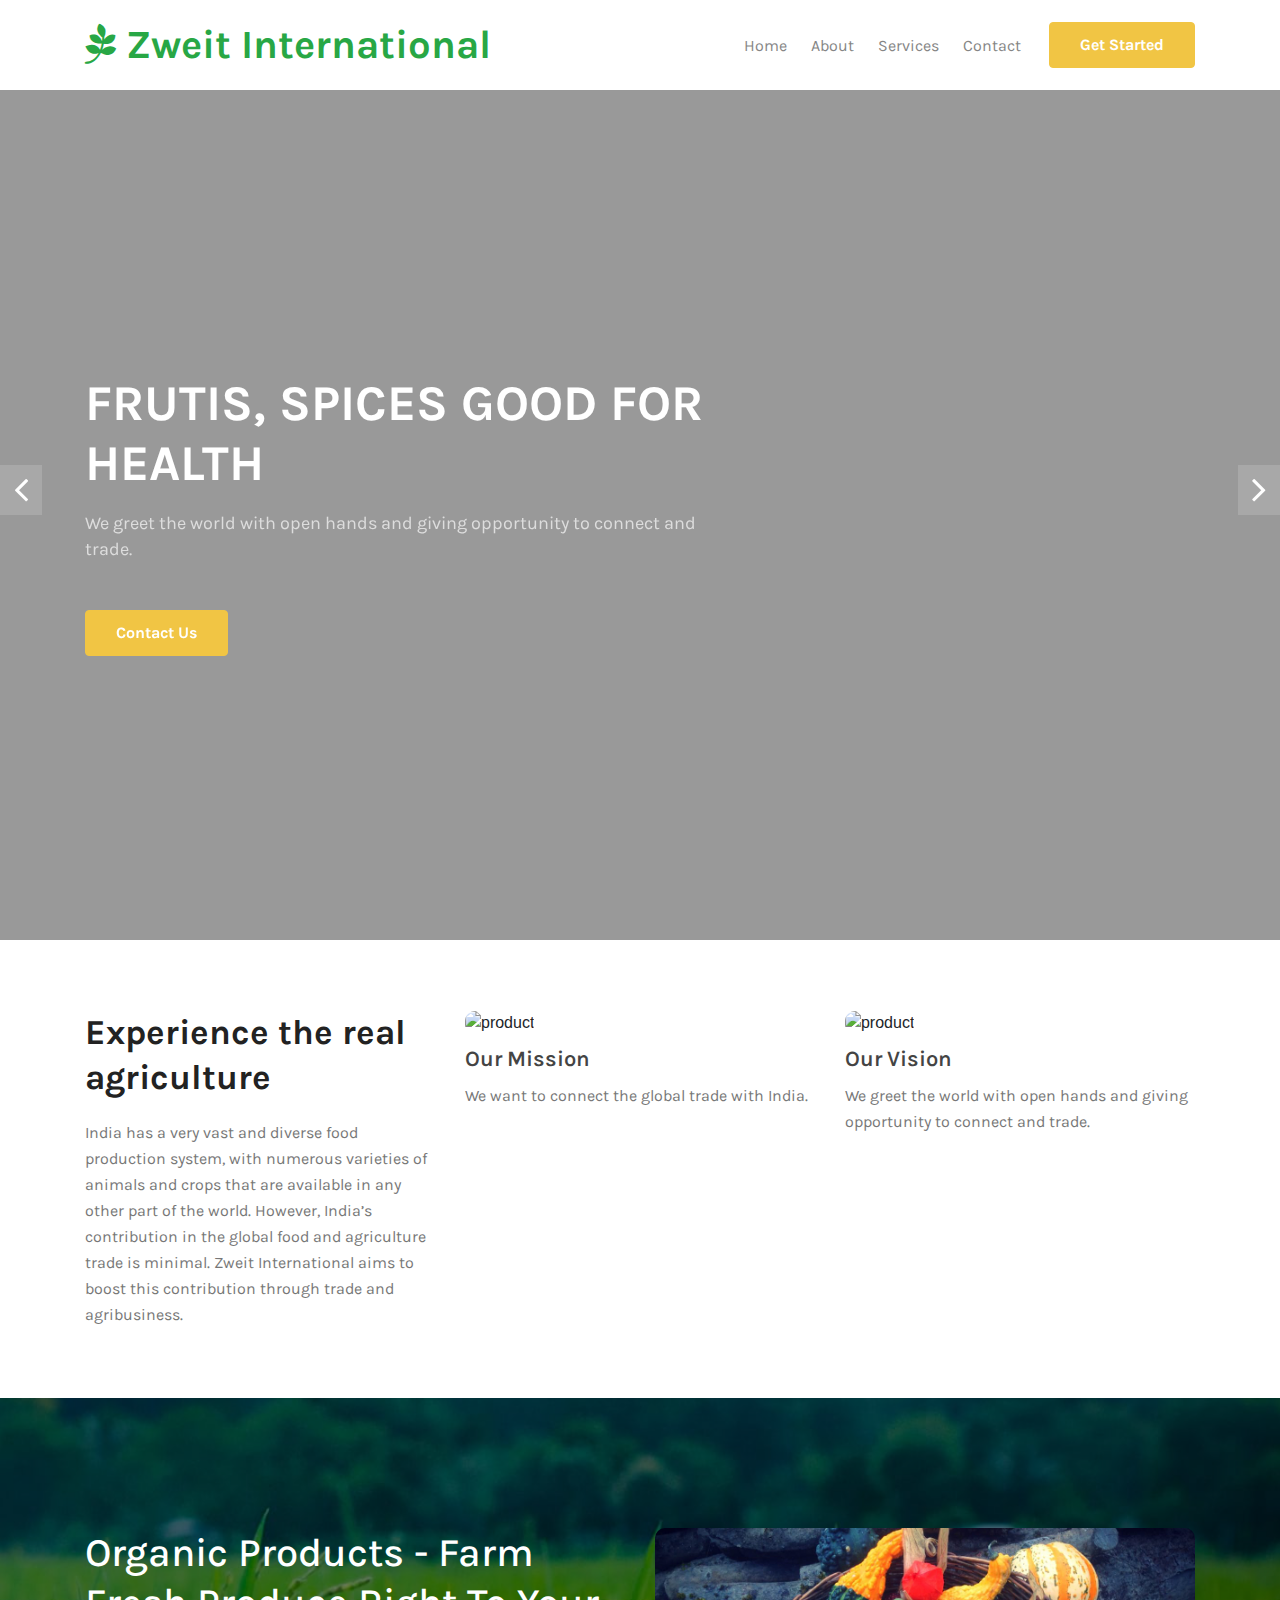
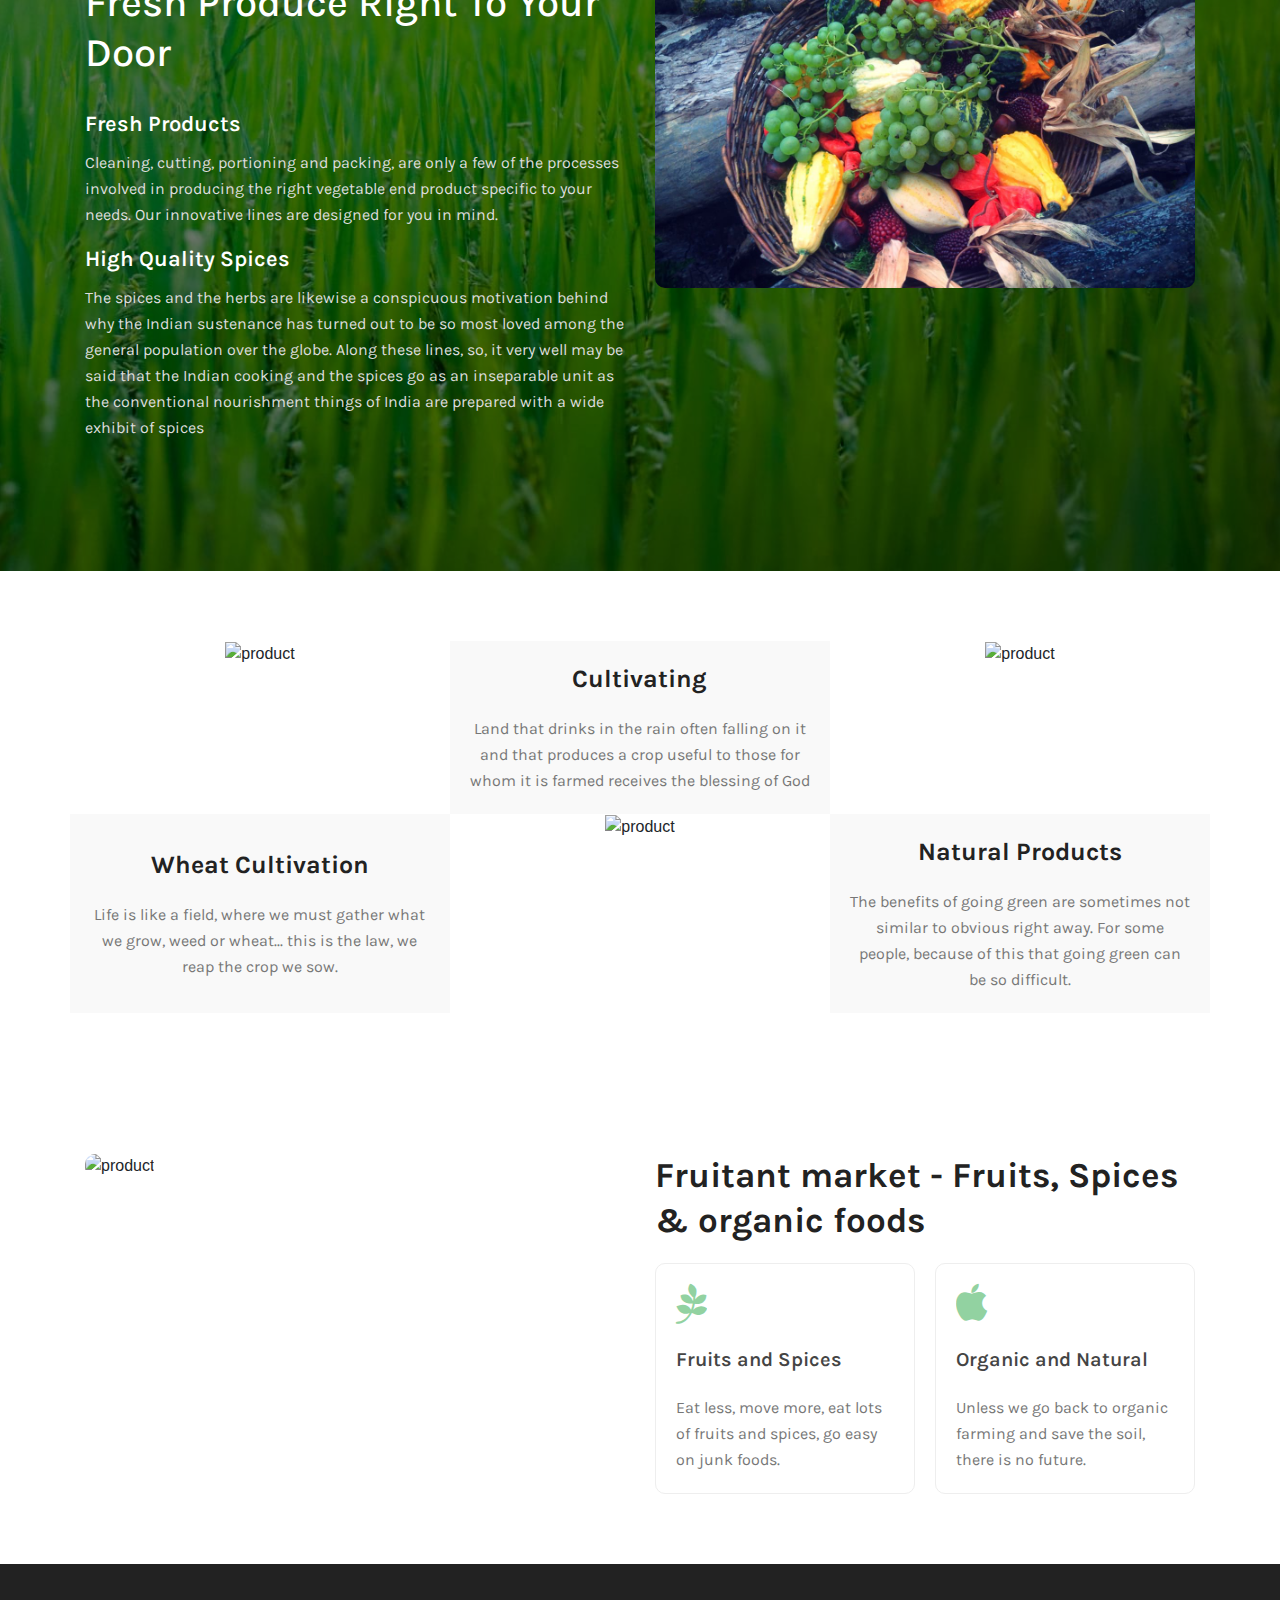
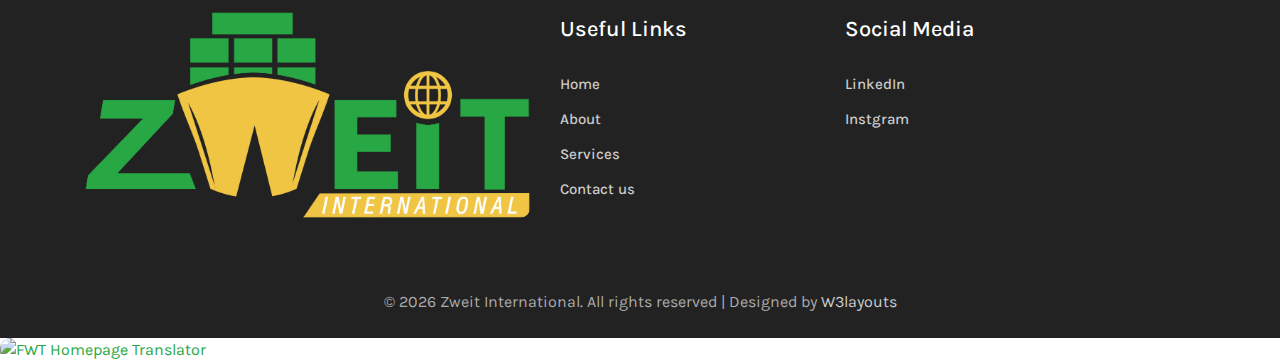
==== commit 6e868721: "translation" ====
--- a/index.html
+++ b/index.html
@@ -390,6 +390,7 @@
 <button onclick="topFunction()" id="movetop" title="Go to top">
 	<span class="fa fa-long-arrow-up"></span>
 </button>
+<a href="http://free-website-translation.com/" id="ftwtranslation_button" hreflang="en" title="" style="border:0;"><img src="http://free-website-translation.com/img/fwt_button_en.gif" id="ftwtranslation_image" alt="FWT Homepage Translator" style="border:0;"/></a> <script type="text/javascript" src="http://free-website-translation.com/scripts/fwt.js" /></script>
 <script>
 	// When the user scrolls down 20px from the top of the document, show the button
 	window.onscroll = function () {
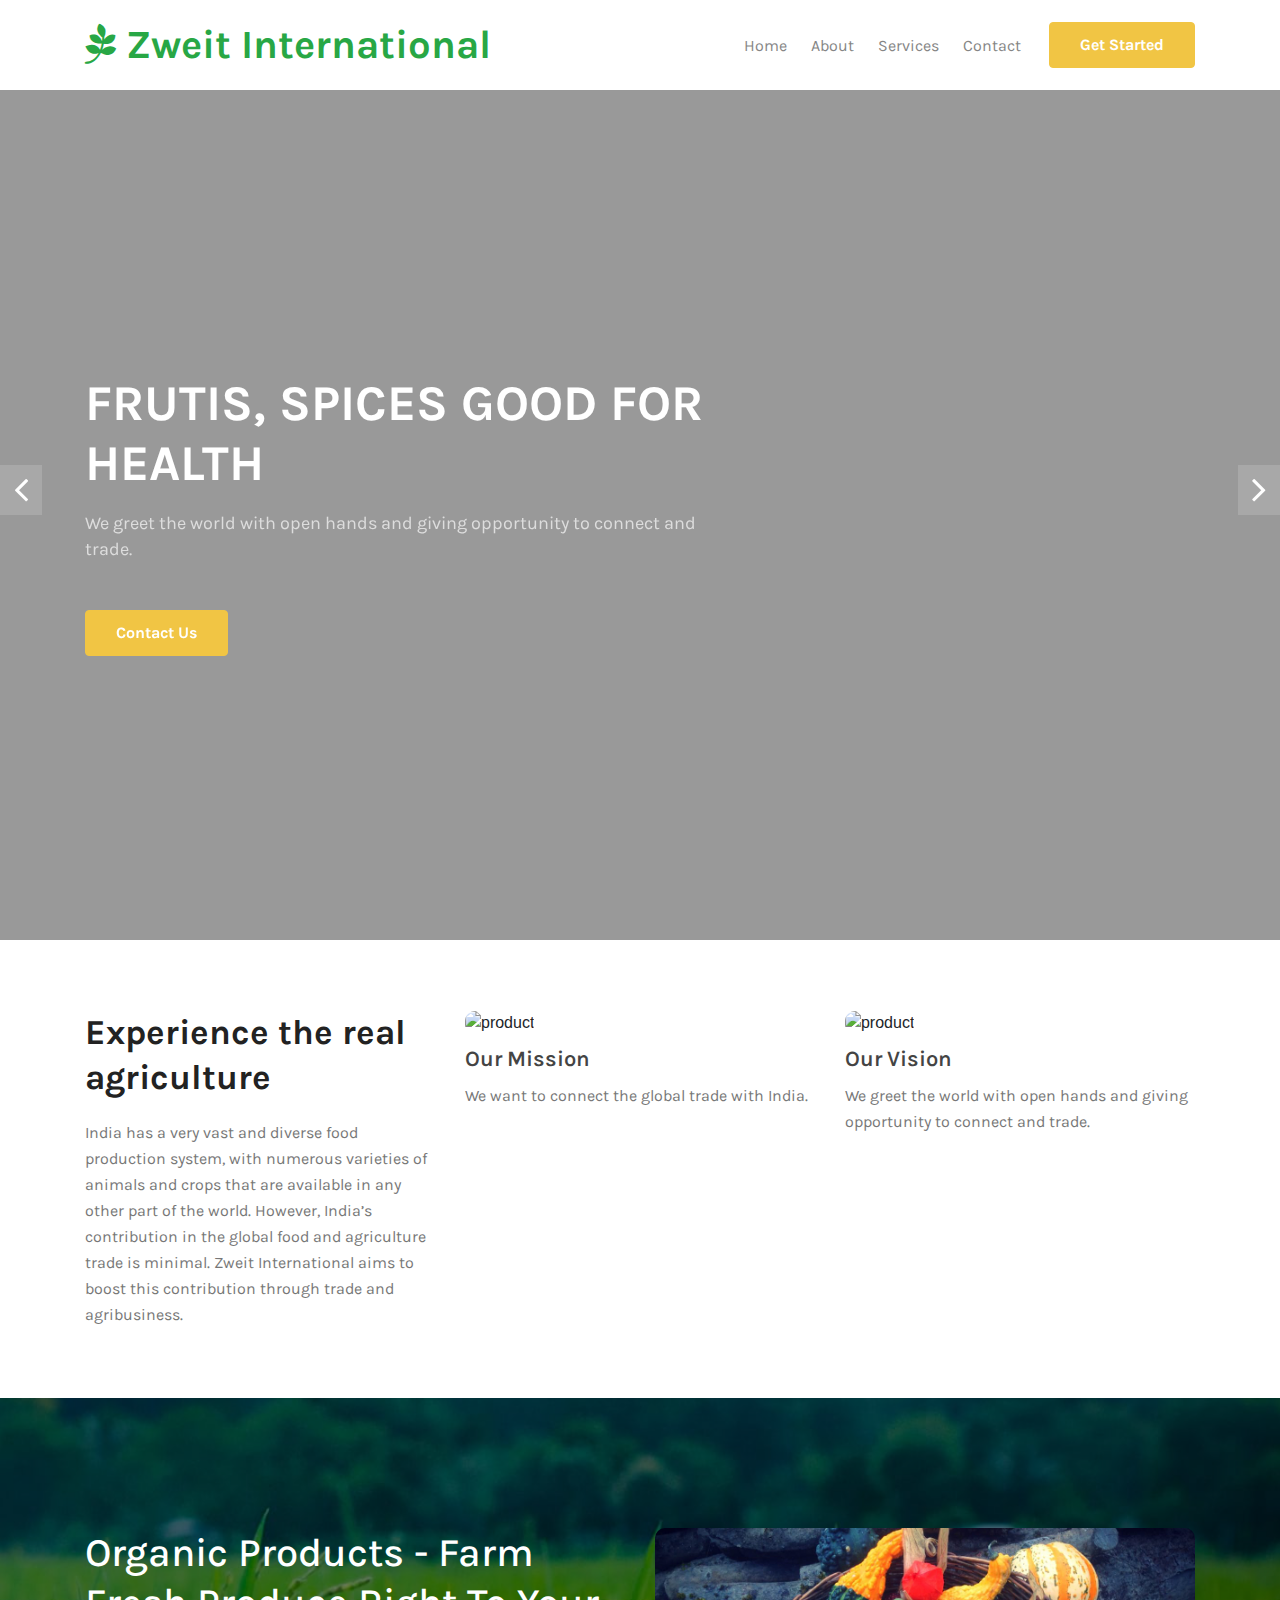
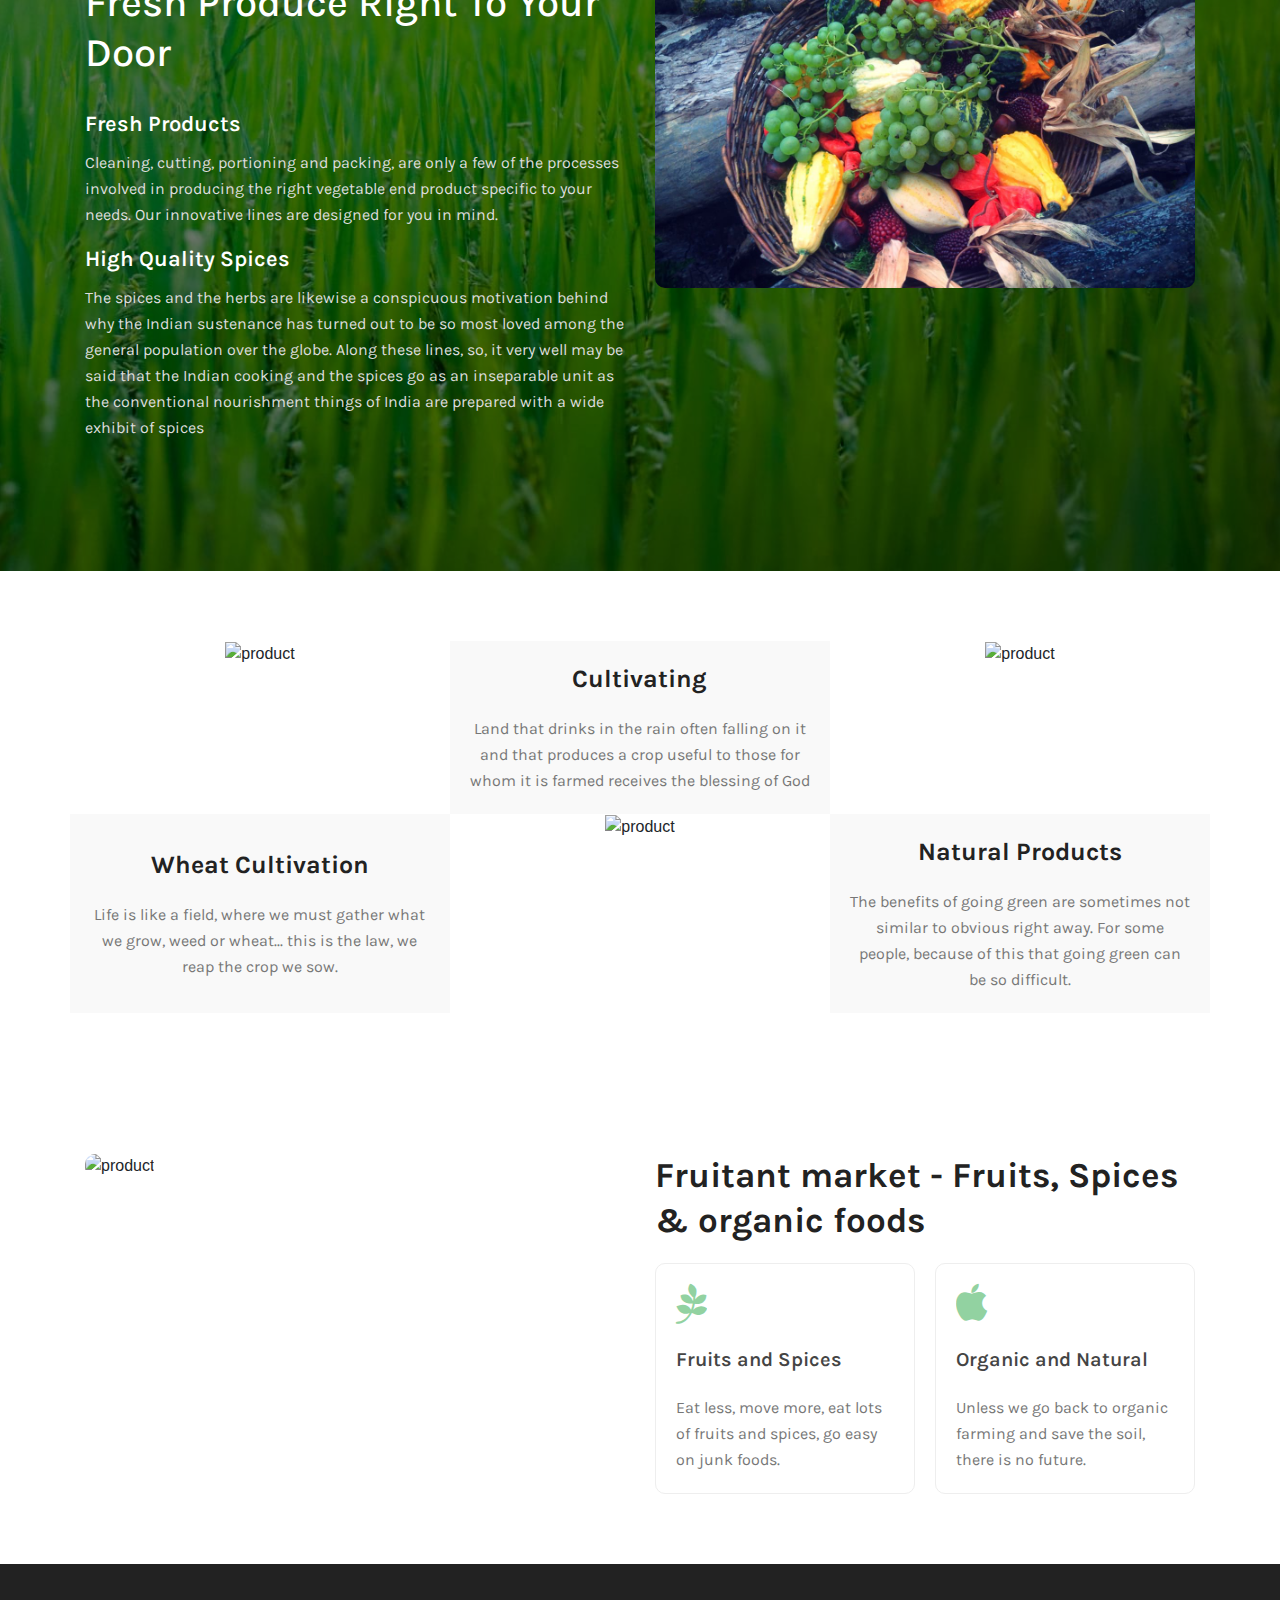
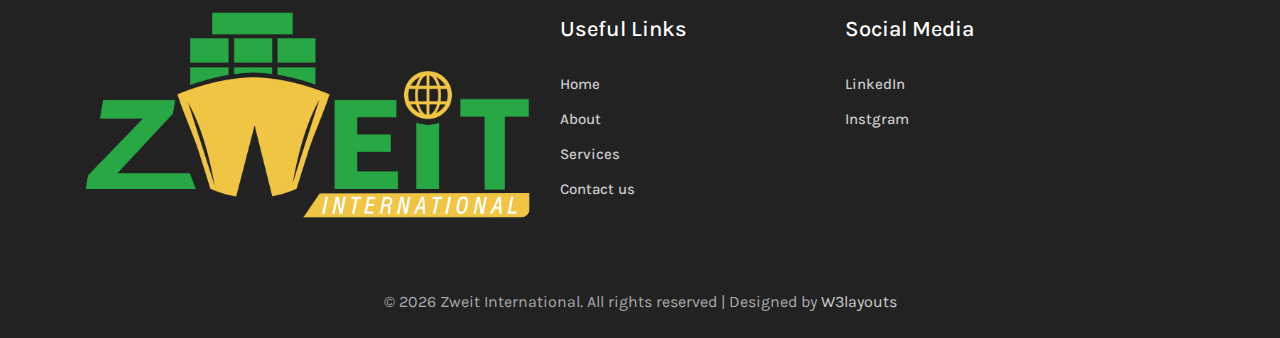
==== commit c443802c: "Translation addded" ====
--- a/index.html
+++ b/index.html
@@ -327,6 +327,9 @@
                     </div>
         </div>
 </section>
+<div style="position: relative;
+    float: right;" id="google_translate_element"></div>
+
 <section class="w3l-footer-29-main">
   <div class="footer-29 py-5">
     <div class="container">
@@ -390,43 +393,20 @@
 <button onclick="topFunction()" id="movetop" title="Go to top">
 	<span class="fa fa-long-arrow-up"></span>
 </button>
-<a href="http://free-website-translation.com/" id="ftwtranslation_button" hreflang="en" title="" style="border:0;"><img src="http://free-website-translation.com/img/fwt_button_en.gif" id="ftwtranslation_image" alt="FWT Homepage Translator" style="border:0;"/></a> <script type="text/javascript" src="http://free-website-translation.com/scripts/fwt.js" /></script>
 <script>
-	// When the user scrolls down 20px from the top of the document, show the button
-	window.onscroll = function () {
-		scrollFunction()
-	};
-
-	function scrollFunction() {
-		if (document.body.scrollTop > 20 || document.documentElement.scrollTop > 20) {
-			document.getElementById("movetop").style.display = "block";
-		} else {
-			document.getElementById("movetop").style.display = "none";
-		}
-	}
-
-	// When the user clicks on the button, scroll to the top of the document
-	function topFunction() {
-		document.body.scrollTop = 0;
-		document.documentElement.scrollTop = 0;
-	}
-
-  function myFunction() {
-  var dots = document.getElementById("dots");
-  var moreText = document.getElementById("more");
-  var btnText = document.getElementById("myBtn");
-
-  if (dots.style.display === "none") {
-    dots.style.display = "inline";
-    btnText.innerHTML = "Read more";
-    moreText.style.display = "none";
-  } else {
-    dots.style.display = "none";
-    btnText.innerHTML = "Read less";
-    moreText.style.display = "inline";
-  }
+
+function googleTranslateElementInit() {
+
+new google.translate.TranslateElement({
+
+pageLanguage: 'en'
+
+}, 'google_translate_element');
+
 }
+
 </script>
+<script src="https://translate.google.com/translate_a/element.js?cb=googleTranslateElementInit"></script>
 <!-- /move top -->
 </body>
 
